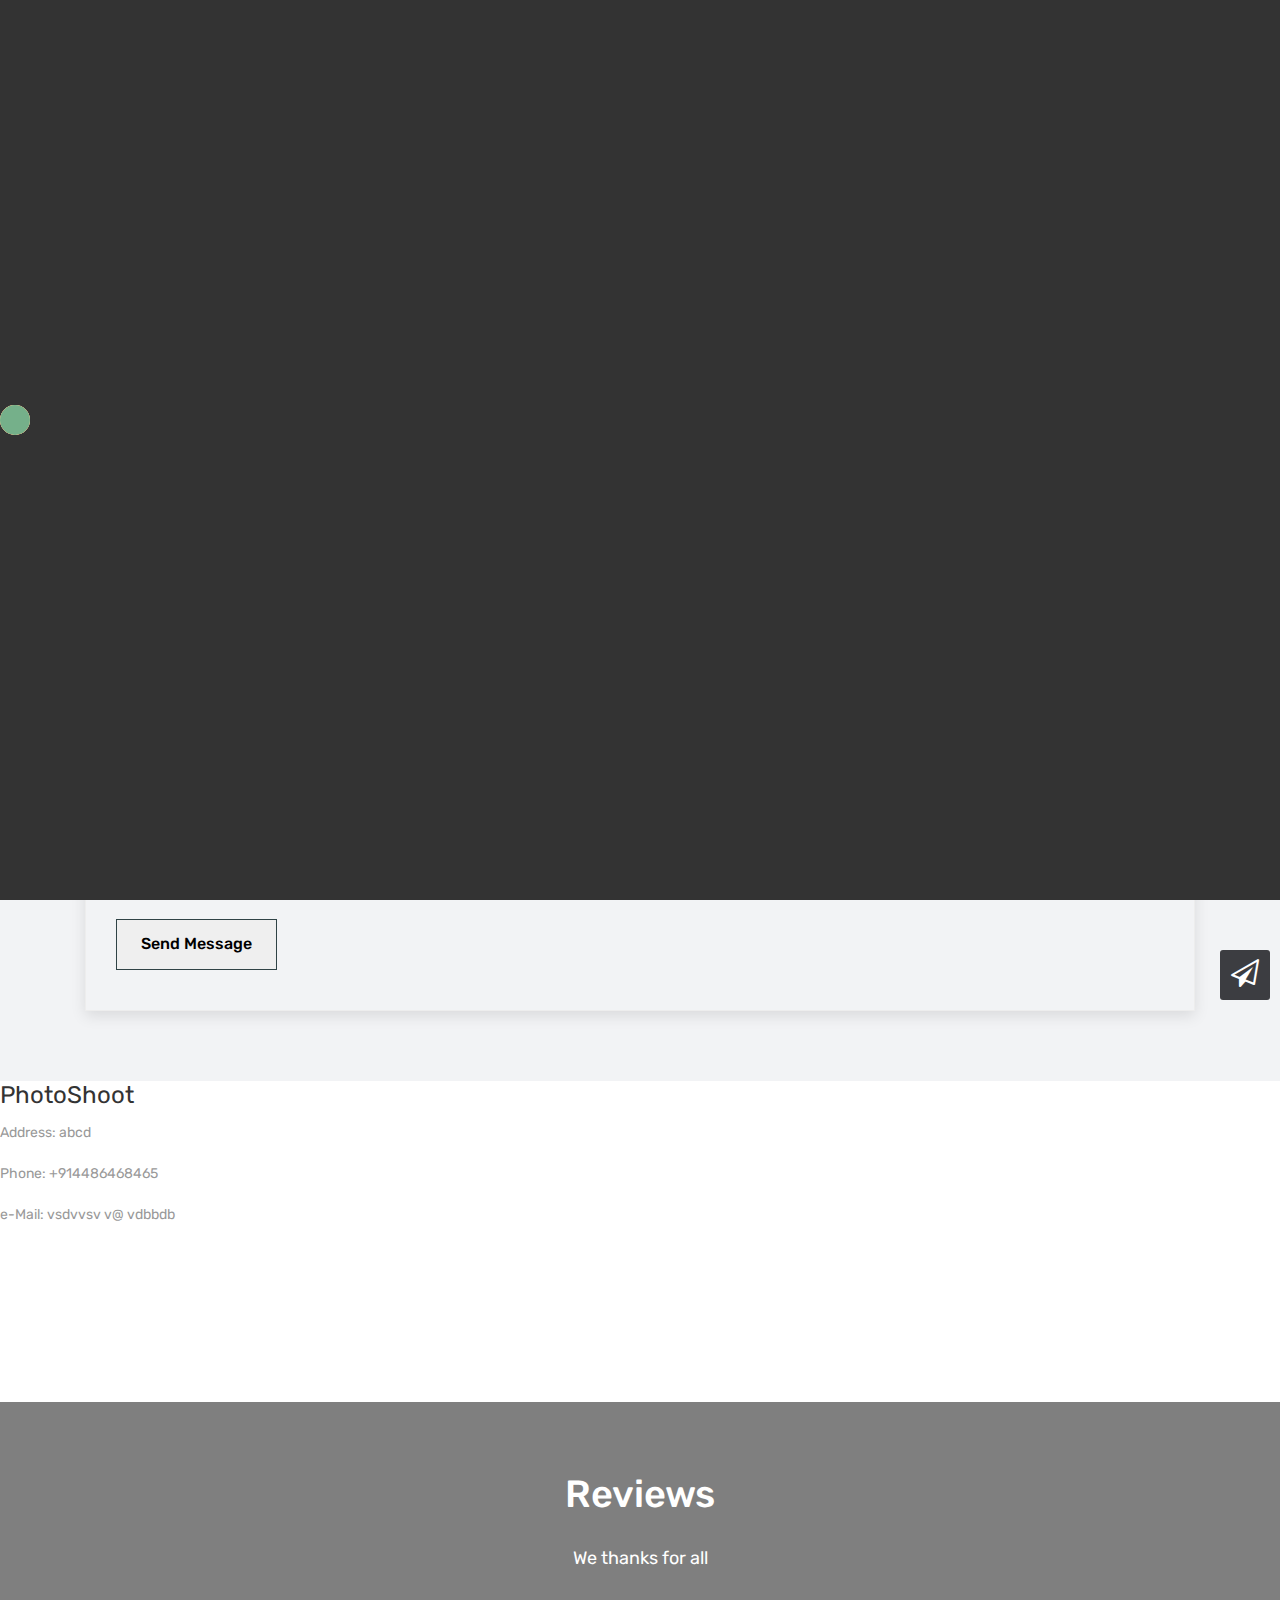
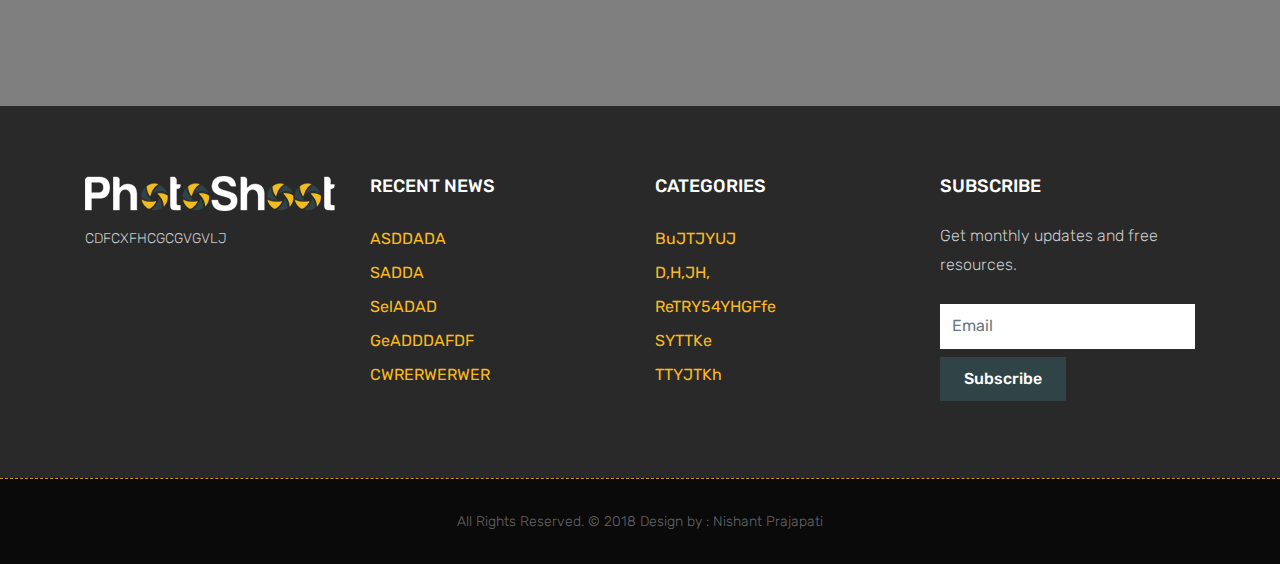
==== contact-us.html @ 114d71ad "Add files via upload" ====
<!DOCTYPE html>
<html lang="en">

    <!-- Basic -->
    <meta charset="utf-8">
    <meta http-equiv="X-UA-Compatible" content="IE=edge">   
   
    <!-- Mobile Metas -->
    <meta name="viewport" content="width=device-width, minimum-scale=1.0, maximum-scale=1.0, user-scalable=no">
 
     <!-- Site Metas -->
    <title>PhotoShoot - Photography &amp; Portfolio Template</title>  
    <meta name="keywords" content="">
    <meta name="description" content="">
    <meta name="author" content="">

    <!-- Site Icons -->
    <link rel="shortcut icon" href="images/favicon.ico" type="image/x-icon" />
    <link rel="apple-touch-icon" href="images/apple-touch-icon.png">

    <!-- Bootstrap CSS -->
    <link rel="stylesheet" href="css/bootstrap.min.css">
    <!-- Site CSS -->
    <link rel="stylesheet" href="style.css">
    <!-- Responsive CSS -->
    <link rel="stylesheet" href="css/responsive.css">
    <!-- Custom CSS -->
    <link rel="stylesheet" href="css/custom.css">
	<script src="js/modernizr.js"></script> <!-- Modernizr -->

    <!--[if lt IE 9]>
      <script src="https://oss.maxcdn.com/libs/html5shiv/3.7.0/html5shiv.js"></script>
      <script src="https://oss.maxcdn.com/libs/respond.js/1.4.2/respond.min.js"></script>
    <![endif]-->

</head>
<body id="page-top" class="politics_version">

    <!-- LOADER -->
    <div id="preloader">
		<div class="loader-rd"></div>
		<div class="loader-rd"></div>
		<div class="loader-rd"></div>
		<div class="loader-rd"></div>
    </div><!-- end loader -->
    <!-- END LOADER -->
	
<header class="header">
	<div class="burger">
		<div class="burger__patty"></div>
		<div class="burger__patty"></div>
		<div class="burger__patty"></div>
	</div>

	<nav class="menu">
		<div class="menu__brand">
			<a href="index.html"><div class="logo"><img class="img-fluid" src="images/logo.png" alt="" /></div></a>
		</div>
		<ul class="menu__list">
			<!--[if lt IE 9]>	<li class="menu__item"><a href="index.html" class="menu__link">Home</a></li>![endif]-->
			<li class="menu__item"><a href="./index.html" class="menu__link">About Us</a></li>
			<li class="menu__item"><a href="./services.html" class="menu__link">Services</a></li>
			<li class="menu__item"><a href="./portfolio.html" class="menu__link">Portfolio</a></li>
			<li class="menu__item"><a href="./pricing.html" class="menu__link">Pricing</a></li>
			<li class="menu__item"><a href="./contact-us.html" class="menu__link">Contact Us</a></li>
		</ul>
	</nav>
</header>
	
    <!-- Navigation -->
    <nav class="navbar navbar-expand-lg navbar-dark fixed-top" id="mainNav">
      <div class="container-fluid">
        <a class="navbar-brand js-scroll-trigger" href="index.html">
			<img class="img-fluid" src="images/logo.png" alt="" />
		</a>
      </div>
    </nav>
	
	<div class="banner-area banner-bg-1">
		<div class="container">
			<div class="row">
				<div class="col-md-12">
					<div class="banner">
						<h2>Contact Us</h2>
						<ul class="page-title-link">
							<li><a href="#">Home</a></li>
							<li><a href="#">Contact Us</a></li>
						</ul>
					</div>
				</div>
			</div>
		</div>
	</div>
	
    <div id="contact" class="section lb">
        <div class="container">
            <div class="section-title text-center">
                <h3>Contact Us</h3>
                <p>area properly under construction</p>
            </div><!-- end title -->

            <div class="row">
                <div class="col-md-12">
                    <div class="contact_form">
                        <div id="message"></div>
                        <form id="contactForm" name="sentMessage" novalidate>
							<div class="row">
								<div class="col-md-6">
									<div class="form-group">
										<input class="form-control" id="name" type="text" placeholder="Your Name" required="required" data-validation-required-message="Please enter your name.">
										<p class="help-block text-danger"></p>
									</div>
									<div class="form-group">
										<input class="form-control" id="email" type="email" placeholder="Your Email" required="required" data-validation-required-message="Please enter your email address.">
										<p class="help-block text-danger"></p>
									</div>
									<div class="form-group">
										<input class="form-control" id="phone" type="tel" placeholder="Your Phone" required="required" data-validation-required-message="Please enter your phone number.">
										<p class="help-block text-danger"></p>
									</div>
								</div>
								<div class="col-md-6">
									<div class="form-group">
										<textarea class="form-control" id="message" placeholder="Your Message" required data-validation-required-message="Please enter a message."></textarea>
										<p class="help-block text-danger"></p>
									</div>
								</div>
								<div class="clearfix"></div>
								<div class="col-lg-12 text-left">
									<div id="success"></div>
									<button id="sendMessageButton" class="hover-effect-new" data-text="Send Message" type="submit"><span>Send Message</span></button>
								</div>
							</div>
						</form>
                    </div>
                </div><!-- end col -->
            </div><!-- end row -->
        </div><!-- end container -->
    </div><!-- end section -->
	

        <div data-id="1" data-lat="-33.4727092" data-lng="-70.7699143" class="marker">
          <div class="map-card">
            <h1>PhotoShoot</h1>
            <p>Address: abcd</p>
            <p>Phone: +914486468465</p>
            <p>e-Mail: vsdvvsv v@ vdbbdb</p>
          </div>
        </div>

    </div>
	<div class="map">
		<iframe src="https://www.google.com/maps/embed?pb=!1m14!1m8!1m3!1d1788.949641325541!2d73.01489252551336!3d26.26493202147315!3m2!1i1024!2i768!4f13.1!3m3!1m2!1s0x39418c3fecaf30cd%3A0x6eace3a103497703!2zMjbCsDE1JzUzLjkiTiA3M8KwMDAnNTcuMCJF!5e0!3m2!1sen!2sin!4v1573972218378!5m2!1sen!2sin" style="border:0" allowfullscreen></iframe>
	</div>
	<div id="reviews" class="section wb parallaxie" style="background: url('uploads/reviews-bg.jpg')">
        <div class="container">
            <div class="section-title text-center">
                <h3>Reviews</h3>
                <p>We thanks for all  </p>
            </div><!-- end title -->

            <div class="row">
                <div class="col-md-12 col-sm-12">
                    <div class="testi-carousel owl-carousel owl-theme">
                        <div class="testimonial clearfix">
							<figure class="testimonial_img">
								<img src="uploads/testi_01.jpg" alt="" class="img-fluid">
							</figure>
                            <div class="desc">
                                <h3><i class="fa fa-quote-left"></i> Wonderful Support!</h3>
                                <p>TU HE BTA DAE KYA HOGA </p>
                            </div>
                            <div class="testi-meta">
                                <h4>TOKYO </h4>
                            </div>
                            <!-- end testi-meta -->
                        </div>
                        <!-- end testimonial -->

                        <div class="testimonial clearfix">
							<figure class="testimonial_img">
								<img src="uploads/testi_02.jpg" alt="" class="img-fluid">
							</figure>
                            <div class="desc">
                                <h3><i class="fa fa-quote-left"></i> Awesome Services!</h3>
                                <p>BOL NA </p>
                            </div>
                            <div class="testi-meta">
                                <h4>PROFESSOR </h4>
                            </div>
                            <!-- end testi-meta -->
                        </div>
                        <!-- end testimonial -->

                        <div class="testimonial clearfix">
							<figure class="testimonial_img">
								<img src="uploads/testi_03.jpg" alt="" class="img-fluid">
							</figure>
                            <div class="desc">
                                <h3><i class="fa fa-quote-left"></i> Great & Talented Team!</h3>
                                <p>The master-builder of human happines no one rejects, dislikes avoids pleasure itself, because it is very pursue pleasure. </p>
                            </div>
                            <div class="testi-meta">
                                <h4>ANDY </h4>
                            </div>
                            <!-- end testi-meta -->
                        </div>
                        <!-- end testimonial -->
                        <div class="testimonial clearfix">
							<figure class="testimonial_img">
								<img src="uploads/testi_01.jpg" alt="" class="img-fluid">
							</figure>
                            <div class="desc">
                                <h3><i class="fa fa-quote-left"></i> Wonderful Support!</h3>
                                <p>They have got my project on time with the competition with a sed highly skilled, and experienced & professional team.</p>
                            </div>
                            <div class="testi-meta">
                                <h4>WOODY </h4>
                            </div>
                            <!-- end testi-meta -->
                        </div>
                        <!-- end testimonial -->

                        <div class="testimonial clearfix">
							<figure class="testimonial_img">
								<img src="uploads/testi_02.jpg" alt="" class="img-fluid">
							</figure>
                            <div class="desc">
                                <h3><i class="fa fa-quote-left"></i> Awesome Services!</h3>
                                <p>Explain to you how all this mistaken idea of denouncing pleasure and praising pain was born and I will give you completed.</p>
                            </div>
                            <div class="testi-meta">
                                <h4> Philips </h4>
                            </div>
                            <!-- end testi-meta -->
                        </div>
                        <!-- end testimonial -->

                        <div class="testimonial clearfix">
							<figure class="testimonial_img">
								<img src="uploads/testi_03.jpg" alt="" class="img-fluid">
							</figure>
                            <div class="desc">
                                <h3><i class="fa fa-quote-left"></i> Great & Talented Team!</h3>
                                <p>AHDUAFIUAFHAUIF  </p>
                            </div>
                            <div class="testi-meta">
                                <h4>NANCY</h4>
                            </div>
                            <!-- end testi-meta -->
                        </div><!-- end testimonial -->
                    </div><!-- end carousel -->
                </div><!-- end col -->
            </div><!-- end row -->
        </div><!-- end container -->
    </div><!-- end section -->
	
	<footer class="main-footer">
		<div class="container">
			<div class="row">
				<div class="col-lg-3 col-md-6 col-sm-12">
					<div class="mb-3 img-logo">
						<a href="#">
							 <img src="images/logo2.png" alt="">
						</a>
						<p>CDFCXFHCGCGVGVLJ</p>
					</div>
				</div>
				<div class="col-lg-3 col-md-6 col-sm-12">
					<h4 class="mb-4 ph-fonts-style foot-title">
						RECENT NEWS
					</h4>
					<p class="ph-links-column">
						<a href="#" class="text-black">ASDDADA</a>
						<a href="#" class="text-black">SADDA</a>
						<a href="#" class="text-black">SelADAD</a>
						<a href="#" class="text-black">GeADDDAFDF</a>
						<a href="#" class="text-black">CWRERWERWER</a>
					</p>
				</div>
				<div class="col-lg-3 col-md-6 col-sm-12">
					<h4 class="mb-4 ph-fonts-style foot-title">
						CATEGORIES
					</h4>
					<p class="ph-links-column">
						<a href="#" class="text-black">BuJTJYUJ</a>
						<a href="#" class="text-black">D,H,JH,</a>
						<a href="#" class="text-black">ReTRY54YHGFfe</a>
						<a href="#" class="text-black">SYTTKe</a>
						<a href="#" class="text-black">TTYJTKh</a>
					</p>
				</div>
				<div class="col-lg-3 col-md-6 col-sm-12">
					<h4 class="mb-4 ph-fonts-style foot-title">
						SUBSCRIBE
					</h4>
					<p class="ph-fonts-style_p">
						Get monthly updates and free resources.
					</p>
					<div class="media-container-column" data-form-type="formoid">
						<div data-form-alert="" class="align-center" hidden="">
							Thanks for filling out the form!
						</div>

						<form class="form-inline" action="#" method="post">
							<input value="" data-form-email="true" type="hidden">
							<div class="form-group">
								<input class="form-control input-sm input-inverse my-2" name="email" required="" data-form-field="Email" placeholder="Email" id="email" type="email">
							</div>
							<div class="input-group-btn">
								<button href="" class="btn hover-effect-new btn-primary" type="submit" role="button"><span> Subscribe </span></button>
							</div>
						</form>
					</div>

				</div>
			</div>
		</div>
	</footer>

    <div class="copyrights">
        <div class="container">
            <div class="footer-distributed">
                <div class="footer-left">                    
             <p class="footer-company-name">All Rights Reserved. &copy; 2018 Design by : Nishant Prajapati
                    </p>
                </div>
            </div>
        </div><!-- end container -->
    </div><!-- end copyrights -->

    <a href="#" id="scroll-to-top" class="dmtop global-radius"><i class="fa fa-paper-plane-o" aria-hidden="true"></i></a>

    <!-- ALL JS FILES -->
    <script src="js/all.js"></script>
	<!-- Camera Slider -->
	<script src="js/jquery.gmaps.js"></script>	
	<script src="js/jquery.mobile.customized.min.js"></script>
	<script src="js/jquery.easing.1.3.js"></script> 
	<script src="js/parallaxie.js"></script>
	<script src="js/jquery.appear.min.js"></script>
	<script src="js/skill.bars.jquery.js"></script>
	<script src="js/responsiveslides.min.js"></script>
	<!-- Contact form JavaScript -->
    <script src="js/jqBootstrapValidation.js"></script>
    <script src="js/contact_me.js"></script>
    <!-- ALL PLUGINS -->
	<script src="js/jquery.fatNav.min.js"></script>
	<script src="js/menu-overlay.js"></script>
    <script src="js/custom.js"></script>
	<script src="js/zepto.min.js"></script>
	<script src="js/imagesloaded.pkgd.min.js"></script>
	<script src="js/slider.js"></script>
</body>
</html>
---- style.css ----
/*------------------------------------------------------------------
    Version: 1.0
-------------------------------------------------------------------*/

/*------------------------------------------------------------------
    IMPORT FONTS
-------------------------------------------------------------------*/

@import url('https://fonts.googleapis.com/css?family=Rubik:300,300i,400,400i,500,500i,700,700i,900,900i');

/*------------------------------------------------------------------
    IMPORT FILES
-------------------------------------------------------------------*/

@import url(css/animate.css);
@import url(css/jquery.fatNav.min.css);
@import url(css/flaticon.css);
@import url(css/prettyPhoto.css);
@import url(css/owl.carousel.css);
@import url(css/font-awesome.min.css);
@import url(css/jquery.gmaps.css);

/*------------------------------------------------------------------
    SKELETON
-------------------------------------------------------------------*/

body {
    color: #999999;
    font-size: 14px;
    font-family: 'Rubik', sans-serif;
    line-height: 1.80857;
}

html, body{
	height: 100%;
}

body.demos .section {
    background: url(images/bg.png) repeat top center #f2f3f5;
}

body.demos .section-title img {
    max-width: 280px;
    display: block;
    margin: 10px auto;
}

body.demos .service-widget h3 {
    border-bottom: 1px solid #ededed;
    font-size: 18px;
    padding: 20px 0;
    background-color: #ffffff;
}

body.demos .service-widget {
    margin: 0 0 30px;
    padding: 30px;
    background-color: #fff
}

body.demos .container-fluid {
    max-width: 1080px
}

a {
    color: #1f1f1f;
    text-decoration: none !important;
    outline: none !important;
    -webkit-transition: all .3s ease-in-out;
    -moz-transition: all .3s ease-in-out;
    -ms-transition: all .3s ease-in-out;
    -o-transition: all .3s ease-in-out;
    transition: all .3s ease-in-out;
}

h1,
h2,
h3,
h4,
h5,
h6 {
    letter-spacing: 0;
    font-weight: normal;
    position: relative;
    padding: 0 0 10px 0;
    font-weight: normal;
    line-height: 120% !important;
    color: #333333;
    margin: 0
}

h1 {
    font-size: 24px
}

h2 {
    font-size: 22px
}

h3 {
    font-size: 18px
}

h4 {
    font-size: 16px
}

h5 {
    font-size: 14px
}

h6 {
    font-size: 13px
}

h1 a,
h2 a,
h3 a,
h4 a,
h5 a,
h6 a {
    color: #212121;
    text-decoration: none!important;
    opacity: 1
}

h1 a:hover,
h2 a:hover,
h3 a:hover,
h4 a:hover,
h5 a:hover,
h6 a:hover {
    opacity: .8
}

a {
    color: #222222;
    text-decoration: none;
    outline: none;
}

a,
.btn {
    text-decoration: none !important;
    outline: none !important;
    -webkit-transition: all .3s ease-in-out;
    -moz-transition: all .3s ease-in-out;
    -ms-transition: all .3s ease-in-out;
    -o-transition: all .3s ease-in-out;
    transition: all .3s ease-in-out;
}

.btn-custom {
    margin-top: 20px;
    background-color: transparent !important;
    border: 2px solid #ddd;
    padding: 12px 40px;
    font-size: 16px;
}

.lead {
    font-size: 18px;
    line-height: 30px;
    color: #767676;
    margin: 0;
    padding: 0;
}

blockquote {
    margin: 20px 0 20px;
    padding: 30px;
}

ul, li, ol{
	margin: 0px;
	list-style: none;
	padding: 0px;
}

img{
	max-width: 100%;
}

/*------------------------------------------------------------------
    WP CORE
-------------------------------------------------------------------*/

.first {
    clear: both
}

.last {
    margin-right: 0
}

.alignnone {
    margin: 5px 20px 20px 0;
}

.aligncenter,
div.aligncenter {
    display: block;
    margin: 5px auto 5px auto;
}

.alignright {
    float: right;
    margin: 10px 0 20px 20px;
}

.alignleft {
    float: left;
    margin: 10px 20px 20px 0;
}

a img.alignright {
    float: right;
    margin: 10px 0 20px 20px;
}

a img.alignnone {
    margin: 10px 20px 20px 0;
}

a img.alignleft {
    float: left;
    margin: 10px 20px 20px 0;
}

a img.aligncenter {
    display: block;
    margin-left: auto;
    margin-right: auto
}

.wp-caption {
    background: #fff;
    border: 1px solid #f0f0f0;
    max-width: 96%;
    /* Image does not overflow the content area */
    padding: 5px 3px 10px;
    text-align: center;
}

.wp-caption.alignnone {
    margin: 5px 20px 20px 0;
}

.wp-caption.alignleft {
    margin: 5px 20px 20px 0;
}

.wp-caption.alignright {
    margin: 5px 0 20px 20px;
}

.wp-caption img {
    border: 0 none;
    height: auto;
    margin: 0;
    max-width: 98.5%;
    padding: 0;
    width: auto;
}

.wp-caption p.wp-caption-text {
    font-size: 11px;
    line-height: 17px;
    margin: 0;
    padding: 0 4px 5px;
}


/* Text meant only for screen readers. */

.screen-reader-text {
    clip: rect(1px, 1px, 1px, 1px);
    position: absolute !important;
    height: 1px;
    width: 1px;
    overflow: hidden;
}

.screen-reader-text:focus {
    background-color: #f1f1f1;
    border-radius: 3px;
    box-shadow: 0 0 2px 2px rgba(0, 0, 0, 0.6);
    clip: auto !important;
    color: #21759b;
    display: block;
    font-size: 14px;
    font-size: 0.875rem;
    font-weight: bold;
    height: auto;
    left: 5px;
    line-height: normal;
    padding: 15px 23px 14px;
    text-decoration: none;
    top: 5px;
    width: auto;
    z-index: 100000;
    /* Above WP toolbar. */
}


/*------------------------------------------------------------------
    HEADER
-------------------------------------------------------------------*/


.header {
  position: fixed;
  z-index: 100;
  width: 100%;
}

.burger {
  position: absolute;
  z-index: 10;
  right: 15px;
  top: 20px;
  cursor: pointer;
  background: #1AACE0


;
  padding: 10px;
  -webkit-transform: rotateY(0);
          transform: rotateY(0);
  transition: all 0.4s cubic-bezier(0.23, 1, 0.32, 1);
}
.burger__patty {
  width: 28px;
  height: 2px;
  margin: 0 0 4px 0;
  background: white;
  transition: all 0.4s cubic-bezier(0.23, 1, 0.32, 1);
}
.burger__patty:last-child {
  margin-bottom: 0;
}
.burger--close {
  -webkit-transform: rotate(180deg);
          transform: rotate(180deg);
}
.burger--close .burger__patty:nth-child(1) {
  -webkit-transform: rotate(45deg) translate(4px, 4px);
          transform: rotate(45deg) translate(4px, 4px);
}
.burger--close .burger__patty:nth-child(2) {
  opacity: 0;
}
.burger--close .burger__patty:nth-child(3) {
  -webkit-transform: rotate(-45deg) translate(5px, -4px);
          transform: rotate(-45deg) translate(5px, -4px);
}

.menu {
  position: fixed;
  top: 0;
  width: 100%;
  visibility: hidden;
}
.menu--active {
  visibility: visible;
}
.menu__brand, .menu__list {
  display: flex;
  flex-flow: column wrap;
  align-items: center;
  justify-content: center;
  float: left;
  width: 50%;
  height: 100vh;
  overflow: hidden;
}
.menu__list {
  margin: 0;
  padding: 0;
  background: #e3bb29;
  list-style-type: none;
  -webkit-transform: translate3d(0, -100%, 0);
          transform: translate3d(0, -100%, 0);
  transition: all 0.4s cubic-bezier(0.23, 1, 0.32, 1);
}
.menu__list--active {
  -webkit-transform: translate3d(0, 0, 0);
          transform: translate3d(0, 0, 0);
}
.menu__brand {
  background: #00e7bb;
  transition: all 0.4s cubic-bezier(0.23, 1, 0.32, 1);
  -webkit-transform: translate3d(0, 100%, 0);
          transform: translate3d(0, 100%, 0);
}
.menu__brand--active {
  -webkit-transform: translate3d(0, 0, 0);
          transform: translate3d(0, 0, 0);
}
.menu__item {
  -webkit-transform: translate3d(500px, 0, 0);
          transform: translate3d(500px, 0, 0);
  transition: all 0.4s cubic-bezier(0.23, 1, 0.32, 1);
}
.menu__item--active {
  -webkit-transform: translate3d(0, 0, 0);
          transform: translate3d(0, 0, 0);
}
.menu__link {
  display: inline-block;
  position: relative;
  font-size: 30px;
  padding: 15px 0;
  font-weight: 300;
  color: white;
  text-decoration: none;
  color: white;
  transition: all 0.4s cubic-bezier(0.23, 1, 0.32, 1);
}
.menu__link:hover {
	color: #292929;
}
.menu__link:before {
  content: "";
  position: absolute;
  bottom: 0;
  left: 50%;
  width: 10px;
  height: 2px;
  background: white;
  -webkit-transform: translateX(-50%);
          transform: translateX(-50%);
  transition: all 0.4s cubic-bezier(0.23, 1, 0.32, 1);
}
.menu__link:hover:before {
  width: 100%;
}
.menu .menu__item:nth-child(1) {
  transition-delay: 0.1s;
}
.menu .menu__item:nth-child(2) {
  transition-delay: 0.2s;
}
.menu .menu__item:nth-child(3) {
  transition-delay: 0.3s;
}
.menu .menu__item:nth-child(4) {
  transition-delay: 0.4s;
}
.menu .menu__item:nth-child(5) {
  transition-delay: 0.5s;
}
.menu .menu__item:nth-child(6) {
  transition-delay: 0.6s;
}

@media screen and (max-width: 768px) {
  ul.menu__list,
  div.menu__brand {
    float: none;
    width: 100%;
    min-height: 0;
  }
  ul.menu__list--active,
  div.menu__brand--active {
    -webkit-transform: translate3d(0, 0, 0);
            transform: translate3d(0, 0, 0);
  }

  .menu__list {
    height: 75vh;
    -webkit-transform: translate3d(-100%, 0, 0);
            transform: translate3d(-100%, 0, 0);
  }

  .menu__link {
    font-size: 16px;
  }

  .menu__brand {
    height: 25vh;
    -webkit-transform: translate3d(100%, 0, 0);
            transform: translate3d(100%, 0, 0);
  }
  .menu__brand .logo {
    width: 180px;
	height: 35px;
  }
}

.fixed-top{
	z-index: 10;
}

.navbar-dark{
	background: #ffffff;
	padding: 15px 0px;
}



/*------------------------------------------------------------------
    SECTIONS
-------------------------------------------------------------------*/


.page-view {
  height: 100vh;
  width: 100%;
  position: relative;
  top: 0;
  left: 0;
  z-index:0;
}

.page-view .project {
  position: absolute;
  width: 100%;
  height: 100%;
  background-position: center;
  background-repeat: no-repeat;
  background-size: cover;
}

.page-view .project .text h1 {
  font-size: 100px;
  position: absolute;
  top: 50%;
  left: 50%;
  -webkit-transform: translate(-50%, -50%);
  transform: translate(-50%, -50%);
  margin: 0;
  display: table;
  text-align: center;
}

.page-view .project .text p {
  font-size: 16px;
  position: absolute;
  bottom: 40px;
  right: 60px;
  margin: 0;
  color: #f9ba1f;
}

.page-view .project:nth-child(1) {
  z-index: 30;
}

@media screen and (max-width: 640px) {
  .page-view .project .text h1 {
    font-size: 28px;
  }
  .page-view .project .text p {
    bottom: 20px;
    margin: 0;
    text-align: center;
    width: 100%;
    right: auto;
    font-size: 14px;
  }
}

.page-view .arrows {
  position: absolute;
  bottom: 50px;
  left: 100px;
  z-index: 100;
}

.page-view .arrows .arrow {
  float: left;
  cursor: pointer;
}

.page-view .arrows .arrow.next {
  -webkit-transform: rotate(180deg);
  transform: rotate(180deg);
  margin-top: -15px;
}

.page-view .arrows .arrow:hover.previous {
  -webkit-transition: -webkit-transform 0.4s cubic-bezier(0.25, 0.46, 0.45, 0.94);
          transition: transform 0.4s cubic-bezier(0.25, 0.46, 0.45, 0.94);
  -webkit-transform: translate3d(-5px, 0, 0);
          transform: translate3d(-5px, 0, 0);
}

.page-view .arrows .arrow:hover.next {
  -webkit-transition: -webkit-transform 0.4s cubic-bezier(0.25, 0.46, 0.45, 0.94);
          transition: transform 0.4s cubic-bezier(0.25, 0.46, 0.45, 0.94);
  -webkit-transform: translate3d(5px, 0, 0) rotate(180deg);
          transform: translate3d(5px, 0, 0) rotate(180deg);
}

.page-view .arrows .arrow svg {
  height: 40px;
  width: 25px;
  padding: 2px;
}

.page-view .arrows .arrow svg polygon {
  fill: #fff;
}

.page-view .arrows .arrow {
  -webkit-transition: -webkit-transform 0.3s cubic-bezier(0.55, 0.085, 0.68, 0.53);
          transition: transform 0.3s cubic-bezier(0.55, 0.085, 0.68, 0.53);
  margin-right: 10px;
  margin-top: -7px;
}

@media screen and (max-width: 640px) {
  .page-view .arrows {
    bottom: 60px;
    left: 50%;
    z-index: 120;
    -webkit-transform: translateX(-50%);
    transform: translateX(-50%);
  }
  .page-view .arrows .arrow.previous:hover {
    -webkit-transform: none;
            transform: none;
  }
  .page-view .arrows .arrow.next:hover {
    -webkit-transform: translate3d(0, 0, 0) rotate(180deg);
            transform: translate3d(0, 0, 0) rotate(180deg);
  }
}

@-webkit-keyframes mask-play {
  from {
    -webkit-mask-position: 0% 0;
            mask-position: 0% 0;
  }
  to {
    -webkit-mask-position: 100% 0;
            mask-position: 100% 0;
  }
}

@keyframes mask-play {
  from {
    -webkit-mask-position: 0% 0;
            mask-position: 0% 0;
  }
  to {
    -webkit-mask-position: 100% 0;
            mask-position: 100% 0;
  }
}

/* DEMO 2 */

.demo-2 {
  background: url(uploads/building-sprite.png) no-repeat -9999px -9999px;
}

.demo-2 .page-view {
  background: url(uploads/building-sprite-2.png) no-repeat -9999px -9999px;
}

.demo-2 .page-view h1 {
  text-transform: uppercase;
  letter-spacing: 16px;
  font-family: 'Rubik', sans-serif;
  font-weight: 500;
  color: #ffffff;
}

@media screen and (max-width: 640px) {
  .demo-2 .page-view h1 {
    letter-spacing: 4px;
  }
}

.demo-2 .page-view .project:nth-child(1) {
  background-image: url(uploads/banner-01.jpg);
}

.demo-2 .page-view .project:nth-child(2) {
  background-image: url(uploads/banner-02.jpg);
}

.demo-2 .page-view .project:nth-child(3) {
  background-image: url(uploads/banner-03.jpg);
}

.demo-2 .page-view .project:nth-child(4) {
  background-image: url(uploads/banner-04.jpg);
}

.demo-2 .page-view .project:nth-child(odd).hide {
  -webkit-mask: url(uploads/building-sprite.png);
          mask: url(uploads/building-sprite.png);
  -webkit-mask-size: 7500% 100%;
          mask-size: 7500% 100%;
  -webkit-animation: mask-play 1.4s steps(74) forwards;
          animation: mask-play 1.4s steps(74) forwards;
}

.demo-2 .page-view .project:nth-child(even).hide {
  -webkit-mask: url(uploads/building-sprite-2.png);
          mask: url(uploads/building-sprite-2.png);
  -webkit-mask-size: 8400% 100%;
          mask-size: 8400% 100%;
  -webkit-animation: mask-play 1.4s steps(83) forwards;
          animation: mask-play 1.4s steps(83) forwards;
}




.main-banner{
	height: 100%;
	position: relative;
}

.main-banner{
	display: table;
    width: 100%;
	text-align: center;
}
.main-banner::after {
    content: " ";
    position: absolute;
    top: 0;
    bottom: 0;
    left: 0;
    right: 0;
    background-color: #000;
    z-index: 0;
    opacity: .6;
}
.heading{
	color: #fff;
	display: table-cell;
	vertical-align: middle;
	position: relative;
	z-index: 1;
}
.heading h1{
	color: #ffffff;
	font-weight: 700;
	font-size: 62px;
	text-transform: uppercase;
}
.heading p{
	font-size: 18px;
	padding: 20px 0px;
}

.heading h3{
	color: ffffff;
}

.cd-words-wrapper {
  display: inline-block;
  position: relative;
  text-align: left;
}
.cd-words-wrapper b {
  display: inline-block;
  position: absolute;
  white-space: nowrap;
  left: 0;
  top: 0;
}
.cd-words-wrapper b.is-visible {
  position: relative;
}
.no-js .cd-words-wrapper b {
  opacity: 0;
}
.no-js .cd-words-wrapper b.is-visible {
  opacity: 1;
}

/* -------------------------------- 

xclip 

-------------------------------- */
.cd-headline.clip span {
  display: inline-block;
  padding: .2em 0;
  color: #ffffff;
  font-size: 30px;
}
.cd-headline.clip span b{
	text-transform: uppercase;
}
.cd-headline.clip .cd-words-wrapper {
  overflow: hidden;
  vertical-align: top;
}
.cd-headline.clip .cd-words-wrapper::after {
  /* line */
  content: '';
  position: absolute;
  top: 0;
  right: 0;
  width: 2px;
  height: 100%;
  background-color: #aebcb9;
}
.cd-headline.clip b {
  opacity: 0;
}
.cd-headline.clip b.is-visible {
  opacity: 1;
}


#mainNav.navbar-shrink {
    padding-top: 10px;
    padding-bottom: 10px;
    background-color: #ffffff;
}

#clouds{
	margin-top: -5%;
	position: relative;
	z-index: 1;
}
#clouds path {
    fill: #ffffff;
    bottom: -10px;
    overflow: hidden;
    stroke: #ffffff;
}

.section {
    display: block;
    position: relative;
    overflow: hidden;
    padding: 70px 0;
}

.noover {
    overflow: visible;
}

.noover .btn-dark {
    border: 0 !important;
}

.nopad {
    padding: 0;
}

.nopadtop {
    padding-top: 0;
}

.section.wb {
    background-color: #ffffff;
}

.section.lb {
    background-color: #f2f3f5;
}

.section.db {
    background-color: #111111;
}

.section.color1 {
    background-color: #448AFF;
}

.first-section {
    display: block;
    position: relative;
    overflow: hidden;
    padding: 16em 0 13em;
}

.first-section h2 {
    color: #ffffff;
    font-size: 68px;
    font-weight: 300;
    text-transform: capitalize;
    display: block;
    margin: 0;
    padding: 0 0 30px;
    position: relative;
}

.first-section .lead {
    font-size: 21px;
    font-weight: 300;
    padding: 0 0 40px;
    margin: 0;
    line-height: inherit;
    color: #ffffff;
}

.macbookright {
    width: 980px;
    position: absolute;
    right: -15%;
    bottom: -6%;
}

.section-title {
    display: block;
    position: relative;
    margin-bottom: 60px;
}

.section-title p {
    color: #999;
    font-weight: 400;
    font-size: 18px;
    line-height: 33px;
    margin: 0;
}

.section-title h3 {
    font-size: 38px;
    font-weight: 500;
    line-height: 62px;
    margin: 0 0 25px;
    padding: 0;
    text-transform: none;
}

.section.colorsection p,
.section.colorsection h3,
.section.db h3 {
    color: #ffffff;
}


.hover-effect-new{
	display: inline-block;
	padding: 10px 24px;
	font-size: 16px;
	font-weight: 500;
	border: 1px solid #304346;
	border-radius: 0px;
	transition: all 0.2s ease-in;
	position: relative;
	overflow: hidden;
}
.hover-effect-new::before {
   content: "";
	position: absolute;
	left: 50%;
	transform: translateX(-50%) scaleY(1) scaleX(1.25);
	top: 100%;
	width: 140%;
	height: 180%;
	background-color: rgba(0, 0, 0, 0.05);
	border-radius: 50%;
	display: block;
	transition: all 0.5s 0.1s cubic-bezier(0.55, 0, 0.1, 1);
	z-index: -1;
}
.hover-effect-new::after {
	content: "";
	position: absolute;
	left: 55%;
	transform: translateX(-50%) scaleY(1) scaleX(1.45);
	top: 180%;
	width: 160%;
	height: 190%;
	background-color: #1AACE0;
	border-radius: 50%;
	display: block;
	transition: all 0.5s 0.1s cubic-bezier(0.55, 0, 0.1, 1);
	z-index: 1;
}

.hover-effect-new:hover {
	color: #ffffff;
	border: 1px solid #1AACE0;
}
.hover-effect-new:hover::before {
	top: -35%;
	background-color: #1AACE0;
	transform: translateX(-50%) scaleY(1.3) scaleX(0.8);
}
.hover-effect-new:hover::after {
	top: -45%;
	background-color: #f9ba1f;
	transform: translateX(-50%) scaleY(1.3) scaleX(0.8);
}


.hover-effect-new span{
	position: relative;
	z-index: 2;
}


.right-box-pro{
	position: relative;
	-webkit-box-shadow: 0px 0px 30px -4px rgba(0, 0, 0, 0.3);
	box-shadow: 0px 0px 30px -4px rgba(0, 0, 0, 0.3);
}
.right-box-pro img{
	position: relative;
	z-index: 2;
}


.services-inner-box{
	padding: 15px;
	background: #ffffff;
	margin-bottom: 30px;
	text-align: center;
	position: relative;
	z-index: 1;
}
.ser-icon{
	width: 90px;
	height: 90px;
	text-align: center;
	line-height: 90px;
	margin: 0 auto;
	background: #e3e415;
	border-radius: 20px;
}
.ser-icon i{
	font-size: 50px;
	color: #ffffff;
}
.services-inner-box h2{
	font-size: 22px;
	font-weight: 600;
	margin-top: 20px;
}

.effect-new{
	position: relative;
}
.effect-new::before, .effect-new::after {
    z-index: 0;
    position: absolute;
    content: "";
    bottom: 15px;
    left: 10px;
    width: 50%;
    top: 80%;
    max-width: 300px;
    background: #777;
    -webkit-box-shadow: 0 15px 10px #777;
    -moz-box-shadow: 0 15px 10px #777;
    box-shadow: 0 15px 10px #777;
    -webkit-transform: rotate(-3deg);
    -moz-transform: rotate(-3deg);
    -o-transform: rotate(-3deg);
    -ms-transform: rotate(-3deg);
    transform: rotate(-3deg);
}

.effect-new::after {
    -webkit-transform: rotate(3deg);
    -moz-transform: rotate(3deg);
    -o-transform: rotate(3deg);
    -ms-transform: rotate(3deg);
    transform: rotate(3deg);
    right: 10px;
    left: auto;
}

/*------------------------------------------------------------------
    PORTFOLIO
-------------------------------------------------------------------*/

.item-h2,
.item-h1 {
    height: 100% !important;
    height: auto !important;
}

.isotope-item {
    z-index: 2;
    padding: 0;
}

.isotope-hidden.isotope-item {
    pointer-events: none;
    z-index: 1;
}

.isotope,
.isotope .isotope-item {
    /* change duration value to whatever you like */
    -webkit-transition-duration: 0.8s;
    -moz-transition-duration: 0.8s;
    transition-duration: 0.8s;
}

.isotope {
    -webkit-transition-property: height, width;
    -moz-transition-property: height, width;
    transition-property: height, width;
}

.isotope .isotope-item {
    -webkit-transition-property: -webkit-transform, opacity;
    -moz-transition-property: -moz-transform, opacity;
    transition-property: transform, opacity;
}

.portfolio-filter ul {
    padding: 0;
    z-index: 2;
    display: block;
    position: relative;
    margin: 0;
}

.portfolio-filter ul li {
    border-radius: 0;
    display: inline-block;
    margin: 0 5px 0 0;
    text-decoration: none;
    text-transform: uppercase;
    vertical-align: middle;
}

.portfolio-filter ul li:last-child:after {
    content: "";
}

.portfolio-filter ul li .btn-dark {
    box-shadow: none;
    background-color: transparent;
    border: 1px solid #e6e7e6 !important;
    color: #1f1f1f;
    font-weight: 400;
    font-size: 13px;
    padding: 10px 30px;
}

.da-thumbs {
    list-style: none;
    position: relative;
    padding: 0;
}

.da-thumbs .pitem {
    margin: 0;
    padding: 15px;
    position: relative;
}

.da-thumbs .pitem a,
.da-thumbs .pitem a img {
    display: block;
    position: relative;
}

.da-thumbs .pitem a {
    overflow: hidden;
}

.da-thumbs .pitem a div {
    position: absolute;
    background-color: rgba(0, 0, 0, 0.8);
    width: 100%;
    height: 100%;
}

.da-thumbs .pitem a div h3 {
    display: block;
    color: #ffffff;
    font-size: 20px;
    padding: 30px 15px;
    text-transform: capitalize;
    font-weight: normal;
}

.da-thumbs .pitem a div h3 small {
    display: block;
    color: #ffffff;
    margin-top: 5px;
    font-size: 13px;
    font-weight: 300;
}

.da-thumbs .pitem a div i {
    background-color: #1f1f1f;
    position: absolute;
    color: #ffffff !important;
    bottom: 0;
    font-size: 15px;
    z-index: 12;
    right: 0;
    width: 40px;
    height: 40px;
    line-height: 40px;
    text-align: center;
}


/*------------------------------------------------------------------
    TESTIMONIALS
-------------------------------------------------------------------*/

.logos img {
    margin: auto;
    display: block;
    text-align: center;
    width: 100%;
    opacity: 0.3;
}

.logos img:hover {
    opacity: 0.5;
}

.desc h3 i {
    color: #f9ba1f;
    font-size: 37px;
    vertical-align: middle;
    margin-right: 12px;
}

.desc {
    padding: 30px;
    position: relative;
    background: rgba(255,255,255,0.9);
    border: 4px solid #f9ba1f;
	border-radius: 100px;
}

.testi-meta {
    display: block;
    margin-top: 20px;
}

.testimonial h4 {
    font-size: 18px;
    color: #ffffff;
    padding: 10px 0 20px 0px;
}

.testimonial_img{
	display: inline-block;
	border: 4px solid #f9ba1f;
	border-radius: 20px;
}

.testimonial img {
    max-width: 95px;
	border-radius: 80px;
}

.testimonial {
    background-color: transparent;
	max-width: 620px;
	margin: 0 auto;
	width: 100%;
	text-align: center;
}

.testimonial h3 {
    padding: 0 0 10px;
    font-size: 20px;
    font-weight: 600;
	color: #333333;
}

.testimonial p {
	color: #333333;
}

.testimonial small,
.testimonial .lead {
    background-color: transparent;
    color: #aaa;
    display: block;
    font-size: 16px;
    font-style: normal;
    line-height: 30px;
    margin: 0;
    padding: 0;
    position: relative;
}

.testimonial p:after {
    display: none;
}
#reviews{
	position: relative;
}
#reviews::before{
	content: "";
	position: absolute;
	top: 0px;
	left: 0px;
	background: rgba(0,0,0,0.5);
	width: 100%;
	height: 100%;
}
#reviews .section-title h3{
	color: #ffffff;
}
#reviews .section-title p{
	color: #ffffff;
}

/*------------------------------------------------------------------
    PRICING TABLES
-------------------------------------------------------------------*/

.pricing-table{}
.pricing-table .list-group .bg-dark{
	background: #304346 !important;
}

.pricing-table .list-group .text-white h4{
	font-size: 28px;
	color: #ffffff;
	padding: 10px 0px;
	font-weight: 500;
}

.pricing-table .list-group .list-group-item{
	color: #304346;
	font-size: 16px;
}
.pricing-table .list-group .list-group-item:hover{
	color: #f9ba1f;
}

.btn-secondary{
	background-color: #304346 !important;
}


/*------------------------------------------------------------------
    ICON BOXES
-------------------------------------------------------------------*/

.icon-wrapper {
    position: relative;
    cursor: pointer;
    display: block;
    z-index: 1;
}

.icon-wrapper i {
    width: 75px;
    height: 75px;
    text-align: center;
    line-height: 75px;
    font-size: 28px;
    background-color: #f2f3f5;
    color: #1f1f1f;
    margin-top: 0;
}

.small-icons.icon-wrapper:hover i,
.small-icons.icon-wrapper:hover i:hover,
.small-icons.icon-wrapper i {
    width: auto !important;
    height: auto !important;
    line-height: 1 !important;
    padding: 0 !important;
    color: #e3e3e3 !important;
    background-color: transparent !important;
    background: none !important;
    margin-right: 10px !important;
    vertical-align: middle;
    font-size: 24px !important;
}

.small-icons.icon-wrapper h3 {
    font-size: 18px;
    padding-bottom: 5px;
}

.small-icons.icon-wrapper p {
    padding: 0;
    margin: 0;
}

.icon-wrapper h3 {
    font-size: 21px;
    padding: 0 0 15px;
    margin: 0;
}

.icon-wrapper p {
    margin-bottom: 0;
    padding-left: 95px;
}

.icon-wrapper p small {
    display: block;
    color: #999;
    margin-top: 10px;
    text-transform: none;
    font-weight: 600;
    font-size: 16px;
}

.icon-wrapper p small:after {
    content: "\f105";
    font-family: FontAwesome;
    margin-left: 5px;
    font-size: 11px;
}


/*------------------------------------------------------------------
    MESSAGE BOXES
-------------------------------------------------------------------*/



.event_dit{
	margin-top: 20px;
}
.event_dit ul {
	float: left;
	width: 100%;
	padding-bottom: 15px;
	margin-bottom: 0px;
	position: relative;
	line-height: 12px;
}
.event_dit ul li{
	float: left;
	position: relative;
}

.event_dit ul li a{
	padding: 0px 5px;
	font-size: 14px;
	line-height: 25px;
	transition: all 0.3s ease-in-out;
	-webkit-transition: all 0.3s ease-in-out;
	-moz-transition: all 0.3s ease-in-out;
	-o-transition: all 0.3s ease-in-out;
	-moz-transition: all 0.3s ease-in-out;
}

.event_dit ul li a:hover{
	color: #333333;
}

.service-widget h3 {
    font-size: 21px;
    color: #ffffff;
    padding: 20px 0 12px;
    margin: 0;
}

.participate-wrap figure{
	overflow: hidden;
	position: relative;
}
.participate-wrap figure::before{
	background-color: #333333;
	content: "";
	position: absolute;
	border-radius: 100%;
	top: 0px;
	left: 0px;
	right: 0px;
	bottom: 0px;
	margin: auto;
	width: 0px;
	height: 0px;
	opacity: 0.7;
	transition: all 0.3s ease-in-out;
	-webkit-transition: all 0.3s ease-in-out;
	-moz-transition: all 0.3s ease-in-out;
	-o-transition: all 0.3s ease-in-out;
	-moz-transition: all 0.3s ease-in-out;
}

.participate-wrap figure figcaption{
	position: absolute;
	width: 100%;
	top: 0px;
	text-align: center;
	margin-top: -20px;
	opacity: 0;
	transition: all 0.3s ease-in-out;
	-webkit-transition: all 0.3s ease-in-out;
	-moz-transition: all 0.3s ease-in-out;
	-o-transition: all 0.3s ease-in-out;
	-moz-transition: all 0.3s ease-in-out;
}

.participate-wrap figure figcaption .global-radius{
	background: #ffffff;
	width: 38px;
	height: 38px;
	display: inline-block;
	text-align: center;
	line-height: 38px;
}

.participate-wrap:hover figure::before{
	width: 100%;
	height: 100%;
	border-radius: 0px;
}

.participate-wrap:hover figure figcaption {
	top: 50%;
	opacity: 1;
}

.service-widget h3 a,
.section.wb .service-widget h3,
.section.lb .service-widget h3 {
    color: #1f1f1f;
}

.service-widget p {
    margin-bottom: 0;
    padding-bottom: 0;
}

.message-box h4 {
    text-transform: uppercase;
    padding: 0;
    margin: 0 0 5px;
    font-weight: 600;
    letter-spacing: 0.5px;
    font-size: 15px;
    color: #999;
}

.message-box h2 {
    font-size: 38px;
    font-weight: 600;
    padding: 0 0 10px;
    margin: 0;
    line-height: 62px;
    margin-top: 0;
    text-transform: none;
}

.message-box .lead {
    padding-top: 10px;
	font-size: 16px;
	font-style: italic;
	color: #999;
	padding-bottom: 10px;
	padding-left: 15px;
}

.post-media {
    position: relative;
}

.post-media img {
    width: 100%;
}

.post-media_pp{
	overflow: hidden;
	position: relative;
}

.service-widget{
	margin-bottom: 30px;
}

.hover-up{
	background: #076799;
}

.service-widget .post-media_pp .hover-up{
	padding: 30px;
	position: absolute;
	left: 110%;
	width: 100%;
	top: 0;
	height: 100%;
	transition: all .35s ease-in-out;
	opacity: 0;
}
.service-widget .post-media_pp:hover .hover-up{
	opacity: 1;
	left: 0;
}

.section.wb .hover-up h3{
	font-size: 32px;
	color: #ffffff;
}

.section.wb .hover-up p{
	color: #cccccc;
}

.playbutton {
    position: absolute;
    color: #ffffff !important;
    top: 40%;
    font-size: 60px;
    z-index: 12;
    left: 0;
    right: 0;
    text-align: center;
    margin: -20px auto;
}

.hoverbutton {
    background-color: #333333;
    position: absolute;
    color: #ffffff !important;
    top: 70%;
    font-size: 21px;
    z-index: 12;
    left: 0;
    opacity: 0;
    right: 0;
    width: 50px;
    height: 50px;
    line-height: 50px;
    text-align: center;
    margin: -20px auto;
}

.service-widget:hover .hoverbutton {
    opacity: 1;
}

hr.hr1 {
    position: relative;
    margin: 60px 0;
    border: 1px dashed #f2f3f5;
}

hr.hr2 {
    position: relative;
    margin: 17px 0;
    border: 1px dashed #f2f3f5;
}

hr.hr3 {
    position: relative;
    margin: 25px 0 30px 0;
    border: 1px dashed #f2f3f5;
}

hr.invis {
    border-color: transparent;
}

hr.invis1 {
    margin: 10px 0;
    border-color: transparent;
}

.section.parallax hr.hr1 {
    border-color: rgba(255, 255, 255, 0.1);
}

.sep1 {
    display: block;
    position: absolute;
    content: '';
    width: 40px;
    height: 40px;
    bottom: -20px;
    left: 50%;
    margin-left: -14px;
    background-color: #1f1f1f;
    -ms-transform: rotate(45deg);
    -webkit-transform: rotate(45deg);
    transform: rotate(45deg);
    z-index: 1;
}

.sep2 {
    display: block;
    position: absolute;
    content: '';
    width: 40px;
    height: 40px;
    top: -20px;
    left: 50%;
    margin-left: -14px;
    background-color: #1f1f1f;
    -ms-transform: rotate(45deg);
    -webkit-transform: rotate(45deg);
    transform: rotate(45deg);
    z-index: 1;
}


/* Divider Styles */

.divider-wrapper {
    width: 100%;
    box-shadow: 0 5px 14px rgba(0, 0, 0, 0.1);
    height: 540px;
    margin: 0 auto;
    position: relative;
}

.divider-wrapper:hover {
    cursor: none;
}

.divider-bar {
    position: absolute;
    width: 10px;
    left: 50%;
    top: -10px;
    bottom: -15px;
}

.code-wrapper {
    border: 1px solid #ffffff;
    display: block;
    overflow: hidden;
    width: 100%;
    height: 100%;
    position: relative;
    background: url("uploads/code.jpg") no-repeat;
}

.design-wrapper {
    overflow: hidden;
    position: absolute;
    top: 0;
    left: 0;
    right: 0;
    bottom: 0;
    -webkit-transform: translateX(50%);
    transform: translateX(50%);
}

.design-image {
    display: block;
    width: 100%;
    height: 100%;
    position: relative;
    -webkit-transform: translateX(-50%);
    transform: translateX(-50%);
    background: url("uploads/design.jpg") no-repeat;
}

.filter-button-group{
	border-radius: 0px;
	margin: 10px 0px;
	display: inline-block;
}

.filter-button-group button.active{
	background: #f9ba1f;
	color: #fff;
}

.filter-button-group button{
	color: #333;
	letter-spacing: 1px;
	text-transform: uppercase;
	font-weight: 600;
	font-size: 14px;
	cursor: pointer;
	background: #fff;
	padding: 12px 40px;
	border: none;
	border-radius: 20px;
}

.filter-button-group button:hover{
	background: #333333;
	color: #ffffff;
}

.gallery-single{
	margin: 30px 15px;;
}

.gallery-single{
    text-align: center;
    overflow: hidden;
    position: relative;
	border: 10px solid #f9ba1f;
}
.gallery-single img{
    width: 100%;
    height: auto;
    transform: scale(1.6);
    transition: all 0.3s ease 0s;
}
.gallery-single:hover img{
    filter: grayscale(100%);
    transform: scale(1.2);
}
.gallery-single .box-content{
    width: 100%;
    height: 100%;
    position: absolute;
    top: 0;
    left: 0;
    z-index: 2;
    transition: all 0.2s ease 0s;
}
.gallery-single:before,
.gallery-single:after,
.gallery-single .box-content:before,
.gallery-single .box-content:after{
    content: "";
    width: 100%;
    height: 25%;
    background: linear-gradient(to right,rgba(0,0,0,0.9),rgba(0,0,0,0.7),transparent,rgba(0,0,0,0.7),rgba(0,0,0,0.9));
    z-index: 1;
    position: absolute;
    top: 0;
    left: 0;
    transition: all 0.3s ease 0s;
}
.gallery-single:before{ transform: translateX(100%); }
.gallery-single:after{
    height: 25.1%;
    top: 25%;
    transform: translateX(-100%);
    transition-delay: 0.05s;
}
.gallery-single .box-content:before{
    top: 50%;
    transform: translateX(100%);
    transition-delay: 0.1s;
}
.gallery-single .box-content:after{
    top: 75%;
    transform: translateX(-100%);
    transition-delay: 0.15s;
}
.gallery-single:hover:before,
.gallery-single:hover:after,
.gallery-single:hover .box-content:before,
.gallery-single:hover .box-content:after{ transform: translateX(0); }
.gallery-single .inner-content{
    padding: 7px 0;
    text-align: right;
    position: absolute;
    bottom: 10px;
    right: 20px;
    z-index: 2;
    transition: all 0.3s ease 0s;
}
.gallery-single .title{
    font-size: 22px;
    font-weight: 700;
    color: #f9ba1f;
    letter-spacing: 1px;
    text-transform: uppercase;
    margin: 0 0 3px 0;
    opacity: 0;
    transform: translateY(150px);
    transition: all 0.4s ease 0s;
}
.gallery-single .post{
    display: inline-block;
    padding: 0 5px;
    font-size: 16px;
    font-style: normal;
    color: #fff;
    opacity: 0;
    transform: translateY(50px);
    transition: all 0.4s ease 0s;
}
.gallery-single:hover .title,
.gallery-single:hover .post{
    opacity: 1;
    transform: translate(0, 0);
}
.gallery-single .icon{
    padding: 0;
    margin: 0;
    list-style: none;
    position: absolute;
    top: -200px;
    left: 10px;
    z-index: 2;
    transition: all 0.4s ease 0.2s;
}
.gallery-single:hover .icon{ top: 15px; }
.gallery-single .icon li a{
    display: block;
    width: 40px;
    height: 40px;
    line-height: 40px;
    background: #f9ba1f;
    font-size: 20px;
    color: #fff;
    margin-bottom: 10px;
    position: relative;
    transition: all 0.3s ease 0s;
}
.gallery-single .icon li a:hover{
    text-decoration: none;
    border-radius: 30%;
    background: #fff;
    color: #faac01;
}
@media only screen and (max-width:990px){
    .gallery-single{ margin-bottom: 30px; }
}
@media only screen and (max-width:479px){
    .gallery-single .title{ font-size: 18px }
}




.post-box .date{
	display: inline-block;
	position: absolute;
	top: 15px;
	right: 15px;
	background: #333333;
	color: #fff;
	padding: 10px 15px;
	text-align: center;
}

.post-thumb{
	position: relative;
}

.post-box{
	-webkit-box-shadow: 0px 5px 35px 0px rgba(148, 146, 245, 0.15);
	box-shadow: 0px 5px 35px 0px rgba(148, 146, 245, 0.15);
	background: #ffffff;
}

.post-box:hover .post-thumb::before{
	opacity: .6;
	-webkit-transform: translateY(0);
	transform: translateY(0);
}


.post-box .post-thumb::before{
	content: "";
	position: absolute;
	top: 0;
	right: 0;
	bottom: 0;
	left: 0;
	background-color: rgba(51, 51, 51, 0.80);
	opacity: 0;
	-webkit-transition: all .5s;
	transition: all .5s;
	-webkit-transform: translateY(10px);
	transform: translateY(10px);
}

.post-info{
	padding: 0px 15px 40px 15px;
	background: #ffffff;
	text-align: left;
	margin-top: 40px;
}

.post-info p{
	margin: 0px;
}

.post-info h4{
	font-size: 20px;
	font-weight: 700;
}

.post-info ul{
	display: block;
	text-align: center;
	margin-bottom: 15px;
}
.post-info ul li{
	display: inline-block;
	text-align: center;
}


/*------------------------------------------------------------------
    CONTACT
-------------------------------------------------------------------*/

.bootstrap-select {
    width: 100% \0;
    /*IE9 and below*/
}

.bootstrap-select > .dropdown-toggle {
    width: 100%;
    padding-right: 25px;
}

.has-error .bootstrap-select .dropdown-toggle,
.error .bootstrap-select .dropdown-toggle {
    border-color: #b94a48;
}

.bootstrap-select.fit-width {
    width: auto !important;
}

.bootstrap-select:not([class*="col-"]):not([class*="form-control"]):not(.input-group-btn) {
    width: 100%;
}

.bootstrap-select .dropdown-toggle:focus {
    outline: thin dotted #333333 !important;
    outline: 5px auto -webkit-focus-ring-color !important;
    outline-offset: -2px;
}

.bootstrap-select.form-control {
    margin-bottom: 0;
    padding: 0;
    border: none;
}

.bootstrap-select.form-control:not([class*="col-"]) {
    width: 100%;
}

.bootstrap-select.form-control.input-group-btn {
    z-index: auto;
}

.bootstrap-select.btn-group:not(.input-group-btn),
.bootstrap-select.btn-group[class*="col-"] {
    float: none;
    display: inline-block;
    margin-left: 0;
}

.bootstrap-select.btn-group.dropdown-menu-right,
.bootstrap-select.btn-group[class*="col-"].dropdown-menu-right,
.row .bootstrap-select.btn-group[class*="col-"].dropdown-menu-right {
    float: right;
}

.form-inline .bootstrap-select.btn-group,
.form-horizontal .bootstrap-select.btn-group,
.form-group .bootstrap-select.btn-group {
    margin-bottom: 0;
}

.form-group-lg .bootstrap-select.btn-group.form-control,
.form-group-sm .bootstrap-select.btn-group.form-control {
    padding: 0;
}

.form-inline .bootstrap-select.btn-group .form-control {
    width: 100%;
}

.bootstrap-select.btn-group.disabled,
.bootstrap-select.btn-group > .disabled {
    cursor: not-allowed;
}

.bootstrap-select.btn-group.disabled:focus,
.bootstrap-select.btn-group > .disabled:focus {
    outline: none !important;
}

.bootstrap-select.btn-group .dropdown-toggle .filter-option {
    display: inline-block;
    overflow: hidden;
    width: 100%;
    text-align: left;
}

.bootstrap-select.btn-group .dropdown-toggle .fa-angle-down {
    position: absolute;
    top: 30% !important;
    right: -5px;
    vertical-align: middle;
}

.bootstrap-select.btn-group[class*="col-"] .dropdown-toggle {
    width: 100%;
}

.bootstrap-select.btn-group .dropdown-menu {
    border: 1px solid #ededed;
    box-shadow: none;
    box-sizing: border-box;
    min-width: 100%;
    padding: 20px 10px;
    z-index: 1035;
}

.dropdown-menu > li > a {
    background-color: transparent !important;
    color: #bcbcbc !important;
    font-size: 15px;
    padding: 10px 20px;
}

.bootstrap-select.btn-group .dropdown-menu.inner {
    position: static;
    float: none;
    border: 0;
    padding: 0;
    margin: 0;
    border-radius: 0;
    -webkit-box-shadow: none;
    box-shadow: none;
}

.bootstrap-select.btn-group .dropdown-menu li {
    position: relative;
}

.bootstrap-select.btn-group .dropdown-menu li.active small {
    color: #fff;
}

.bootstrap-select.btn-group .dropdown-menu li.disabled a {
    cursor: not-allowed;
}

.bootstrap-select.btn-group .dropdown-menu li a {
    cursor: pointer;
}

.bootstrap-select.btn-group .dropdown-menu li a.opt {
    position: relative;
    padding-left: 2.25em;
}

.bootstrap-select.btn-group .dropdown-menu li a span.check-mark {
    display: none;
}

.bootstrap-select.btn-group .dropdown-menu li a span.text {
    display: inline-block;
}

.bootstrap-select.btn-group .dropdown-menu li small {
    padding-left: 0.5em;
}

.bootstrap-select.btn-group .dropdown-menu .notify {
    position: absolute;
    bottom: 5px;
    width: 96%;
    margin: 0 2%;
    min-height: 26px;
    padding: 3px 5px;
    background: #f5f5f5;
    border: 1px solid #e3e3e3;
    -webkit-box-shadow: inset 0 1px 1px rgba(0, 0, 0, 0.05);
    box-shadow: inset 0 1px 1px rgba(0, 0, 0, 0.05);
    pointer-events: none;
    opacity: 0.9;
    -webkit-box-sizing: border-box;
    -moz-box-sizing: border-box;
    box-sizing: border-box;
}

.bootstrap-select.btn-group .no-results {
    padding: 3px;
    background: #f5f5f5;
    margin: 0 5px;
    white-space: nowrap;
}

.bootstrap-select.btn-group.fit-width .dropdown-toggle .filter-option {
    position: static;
}

.bootstrap-select.btn-group.fit-width .dropdown-toggle .caret {
    position: static;
    top: auto;
    margin-top: 4px;
}

.bootstrap-select.btn-group.show-tick .dropdown-menu li.selected a span.check-mark {
    position: absolute;
    display: inline-block;
    right: 15px;
    margin-top: 5px;
}

.bootstrap-select.btn-group.show-tick .dropdown-menu li a span.text {
    margin-right: 34px;
}

.bootstrap-select.show-menu-arrow.open > .dropdown-toggle {
    z-index: 1036;
}

.bootstrap-select.show-menu-arrow .dropdown-toggle:before {
    content: '';
    border-left: 7px solid transparent;
    border-right: 7px solid transparent;
    border-bottom: 7px solid rgba(204, 204, 204, 0.2);
    position: absolute;
    bottom: -4px;
    left: 9px;
    display: none;
}

.bootstrap-select.show-menu-arrow .dropdown-toggle:after {
    content: '';
    border-left: 6px solid transparent;
    border-right: 6px solid transparent;
    border-bottom: 6px solid white;
    position: absolute;
    bottom: -4px;
    left: 10px;
    display: none;
}

.bootstrap-select.show-menu-arrow.dropup .dropdown-toggle:before {
    bottom: auto;
    top: -3px;
    border-top: 7px solid rgba(204, 204, 204, 0.2);
    border-bottom: 0;
}

.bootstrap-select.show-menu-arrow.dropup .dropdown-toggle:after {
    bottom: auto;
    top: -3px;
    border-top: 6px solid white;
    border-bottom: 0;
}

.bootstrap-select.show-menu-arrow.pull-right .dropdown-toggle:before {
    right: 12px;
    left: auto;
}

.bootstrap-select.show-menu-arrow.pull-right .dropdown-toggle:after {
    right: 13px;
    left: auto;
}

.bootstrap-select.show-menu-arrow.open > .dropdown-toggle:before,
.bootstrap-select.show-menu-arrow.open > .dropdown-toggle:after {
    display: block;
}

.bs-searchbox,
.bs-actionsbox,
.bs-donebutton {
    padding: 4px 8px;
}

.bs-actionsbox {
    float: left;
    width: 100%;
    -webkit-box-sizing: border-box;
    -moz-box-sizing: border-box;
    box-sizing: border-box;
}

.bs-actionsbox .btn-group button {
    width: 50%;
}

.bs-donebutton {
    float: left;
    width: 100%;
    -webkit-box-sizing: border-box;
    -moz-box-sizing: border-box;
    box-sizing: border-box;
}

.bs-donebutton .btn-group button {
    width: 100%;
}

.bs-searchbox + .bs-actionsbox {
    padding: 0 8px 4px;
}

.bs-searchbox .form-control {
    margin-bottom: 0;
    width: 100%;
}

select.bs-select-hidden,
select.selectpicker {
    display: none !important;
}

select.mobile-device {
    position: absolute !important;
    top: 0;
    left: 0;
    display: block !important;
    width: 100%;
    height: 100% !important;
    opacity: 0;
}


/*# sourceMappingURL=bootstrap-select.css.map */

.bootstrap-select > .btn {
    background: rgba(0, 0, 0, 0) none repeat scroll 0 0;
    font-size: 15px;
    height: 33px;
    box-shadow: none !important;
    border: 0 !important;
    padding: 0;
    width: 100%;
    color: #bcbcbc !important;
}

.contact_form {
    border: 1px solid #ededed;
    box-shadow: 0 5px 14px rgba(0, 0, 0, 0.1);
    background-color: #f2f3f5;
    padding: 40px 30px;
}

.contact_form .form-control {
    background-color: #333333;
    margin-bottom: 30px;
    border: 1px solid #ebebeb;
    box-sizing: border-box;
    color: #bcbcbc;
    font-size: 16px;
    outline: 0 none;
    padding: 10px 25px;
    height: 55px;
    resize: none;
    box-shadow: none !important;
    width: 100%;
	border-radius: 0px;
}

.contact_form .form-control:focus {
	border: 2px solid #f9ba1f;
}

.contact_form textarea {
    color: #bcbcbc;
    padding: 20px 25px !important;
    height: 160px !important;
}

.contact_form .form-control::-webkit-input-placeholder {
    color: #bcbcbc;
}

.contact_form .form-control::-moz-placeholder {
    opacity: 1;
    color: #bcbcbc;
}

.contact_form .form-control::-ms-input-placeholder {
    color: #bcbcbc;
}

.contact_form textarea.form-control{
	min-height: 225px;
}

.form-group{
	position: relative;
}

.help-block{
	position: absolute;
	top: 100%;
	left: 0px;
}

/*------------------------------------------------------------------
    FOOTER
-------------------------------------------------------------------*/

.cac {
    background-color: #232323;
    -webkit-transition: all .3s ease-in-out;
    -moz-transition: all .3s ease-in-out;
    -ms-transition: all .3s ease-in-out;
    -o-transition: all .3s ease-in-out;
    transition: all .3s ease-in-out;
}

.cac:hover a h3 {
    color: #fff !important;
}

.cac a h3 {
    color: #999;
}

.cac h3 {
    padding: 60px 0;
    margin: 0;
    font-weight: 400;
    font-size: 20px;
    text-transform: capitalize;
    line-height: !important;
}

.footer {
    padding: 90px 0 80px !important;
    color: #999;
    background-color: #1f1f1f;
}

.footer .widget-title {
    position: relative;
    display: block;
    margin-bottom: 30px;
}

.footer .widget-title small {
    color: #999;
    display: block;
    padding: 0 58px;
    text-transform: uppercase;
}

.footer .widget-title h3 {
    color: #fff;
    font-weight: 300;
    font-size: 21px;
    padding: 0;
    margin: 0;
    line-height: 1 !important;
}

.footer-links {
    list-style: none;
    padding: 0;
}

.footer-links a {
    color: #ffffff;
}

.footer-links a:hover,
.footer a:hover {
    color: #333333 !important;
}

.footer-links li {
    margin-bottom: 10px;
    display: block;
    width: 100%;
    border-bottom: 1px dashed rgba(255, 255, 255, 0.1);
    padding-bottom: 10px;
}

.twitter-widget li {
    margin-bottom: 0;
    border: 0 !important;
}

.twitter-widget li i {
    border-right: 0 !important;
    margin-right: 0;
}

.footer-links li:last-child {
    margin-bottom: 0;
    padding-bottom: 0;
    border: 0;
}

.footer-links i {
    display: inline-block;
    width: 25px;
    margin-right: 10px;
    border-right: 1px dashed rgba(255, 255, 255, 0.1);
}

.copyrights {
    border-top: 1px dashed rgba(249, 186, 31, 0.8);
    background-color: #0a0a0a;
    box-sizing: border-box;
    width: 100%;
    text-align: left;
    padding: 30px 0px;
    overflow: hidden;
}


/* Footer left */

.footer-distributed .footer-left {
    float: none;
	text-align: center;
}

.footer-distributed .footer-links {
    margin: 0 0 10px;
    text-transform: uppercase;
    padding: 0;
}

.footer-distributed .footer-links a {
    display: inline-block;
    line-height: 1.8;
    margin: 0 10px 0 10px;
    text-decoration: none;
}

.footer-distributed .footer-company-name {
    font-weight: 300;
    margin: 0 10px;
    color: #666;
    padding: 0;
}


/* Footer right */

.footer-distributed .footer-right {
    float: right;
}


/* The search form */

.footer-distributed form {
    position: relative;
}

.footer-distributed form input {
    display: block;
    border-radius: 3px;
    box-sizing: border-box;
    background-color: #181818;
    border: none;
    font: inherit;
    font-size: 15px;
    font-weight: normal;
    color: #999;
    width: 400px;
    padding: 18px 50px 18px 18px;
}

.footer-distributed form input:focus {
    outline: none;
}


/* Changing the placeholder color */

.footer-distributed form input::-webkit-input-placeholder {
    color: #999;
}

.footer-distributed form input::-moz-placeholder {
    opacity: 1;
    color: #999;
}

.footer-distributed form input:-ms-input-placeholder {
    color: #999;
}


/* The magnify glass icon */

.footer-distributed form i {
    width: 18px;
    height: 18px;
    position: absolute;
    top: 16px;
    right: 18px;
    color: #999;
    font-size: 18px;
    margin-top: 6px;
}

.footer-distributed .footer-company-name a{
	color: #f9ba1f;
}

.footer-distributed .footer-company-name a:hover{
	color: #cccccc;
}

.main-footer{
	background: #292929;
	padding: 70px 0px;
}
.img-logo p{
	padding-top: 15px;
	color: #cccccc;
	font-weight: 200;
	margin: 0px;
}

.ph-fonts-style{
	font-size: 18px;
	color: #fff;
	font-weight: 500;
	padding: 0;
}

.ph-fonts-style_p{
	color: #cccccc;
	font-weight: 200;
	font-size: 16px;
}

.ph-links-column a{
	color: #f9ba1f;
	display: block;
	line-height: 34px;
	font-size: 16px;
}
.ph-links-column a:hover{
	color: #ffffff;
}
.form-inline .form-group{
	width: 100%;
}
.form-inline .form-group .form-control{
	width: 100%;
	min-height: 45px;
	border: none;
	border-radius: 0;
}

.input-group-btn .btn-primary{
	background-color: #304346 !important;
}


/*------------------------------------------------------------------
    MISC
-------------------------------------------------------------------*/

.dmtop.show {
    bottom: 10px;
}

.progress {
    background-color: #f2f3f5;
    border-radius: 0;
    box-shadow: none;
    height: 5px;
    margin-bottom: 20px;
    overflow: hidden;
}

.skills h3 {
    color: #999999;
    font-size: 15px;
}

.dmtop {
    background-color: #3C3D41;
    z-index: 100;
    width: 50px;
    height: 50px;
    line-height: 47px;
    position: fixed;
    bottom: -100px;
    border-radius: 3px;
    right: 10px;
    text-align: center;
    font-size: 28px;
    color: #ffffff !important;
    cursor: pointer;
    -webkit-transition: all .7s ease-in-out;
    -moz-transition: all .7s ease-in-out;
    -o-transition: all .7s ease-in-out;
    -ms-transition: all .7s ease-in-out;
    transition: all .7s ease-in-out;
}

.dmtop:hover{
	background-color: #f9ba1f;
}

.icon_wrap {
    background-color: #1f1f1f;
    width: 100px;
    height: 100px;
    display: block;
    line-height: 100px;
    font-size: 34px;
    color: #ffffff;
    margin: 0 auto;
    text-align: center;
    padding: 0 !important;
    border: 0 !important;
}

.stat-wrap h3 {
    font-size: 18px;
    font-weight: 400;
    color: #999 !important;
    margin: 0 !important;
    padding: 0 !important;
    line-height: 1 !important:
}

.stat-wrap p {
    font-size: 38px;
    color: #ffffff;
    margin: 0;
    font-weight: 300;
    padding: 4px 0 0;
    line-height: 1 !important:
}

#preloader {
    width: 100%;
    height: 100%;
    top: 0;
    right: 0;
    bottom: 0;
    left: 0;
    background: #333333;
    z-index: 11000;
    position: fixed;
    display: block
}


.loader-rd {
  width: 30px;
  height: 30px;
  position: absolute;
  background-color: #ccc;
  top: 45%;
  border-radius: 50%;
}

.loader-rd:nth-child(1) {
  background-color: #FF5460;
  -webkit-animation: move 2s infinite cubic-bezier(0.2, 0.64, 0.81, 0.23);
          animation: move 2s infinite cubic-bezier(0.2, 0.64, 0.81, 0.23);
}

.loader-rd:nth-child(2) {
  background-color: #FF9D84;
  -webkit-animation: move 2s 150ms infinite cubic-bezier(0.2, 0.64, 0.81, 0.23);
          animation: move 2s 150ms infinite cubic-bezier(0.2, 0.64, 0.81, 0.23);
}

.loader-rd:nth-child(3) {
  background-color: #F0E797;
  -webkit-animation: move 2s 300ms infinite cubic-bezier(0.2, 0.64, 0.81, 0.23);
          animation: move 2s 300ms infinite cubic-bezier(0.2, 0.64, 0.81, 0.23);
}

.loader-rd:nth-child(4) {
  background-color: #75B08A;
  -webkit-animation: move 2s 450ms infinite cubic-bezier(0.2, 0.64, 0.81, 0.23);
          animation: move 2s 450ms infinite cubic-bezier(0.2, 0.64, 0.81, 0.23);
}

@-webkit-keyframes move {
  0% {
    left: 0%;
  }
  100% {
    left: 100%;
  }
}

@keyframes move {
  0% {
    left: 0%;
  }
  100% {
    left: 100%;
  }
}


/*------------------------------------------------------------------
    BUTTONS
-------------------------------------------------------------------*/

.navbar-default .btn-light {
    padding: 0 20px;
    margin-left: 15px;
}

.btn {
    border: 0 !important;
}

.btn-light {
    padding: 10px 40px;
    font-size: 18px;
    border: 2px solid #ffffff !important;
    color: #ffffff;
    background-color: transparent;
}

.btn-dark {
    padding: 13px 40px;
    font-size: 18px;
    border: 1px solid #ececec !important;
    color: #1f1f1f;
    background-color: transparent;
}

.btn-light:hover,
.btn-light:focus {
    border-color: rgba(255, 255, 255, 0.6);
    color: rgba(255, 255, 255, 0.6);
}




/*------------------------------------------------------------------
    All Pages
-------------------------------------------------------------------*/


.banner-bg-1{
	background: url(uploads/inner-bg.jpg);
	padding: 150px 0;	
	background-clip: initial;
	background-color: rgba(0, 0, 0, 0);
	background-origin: initial;
	background-position: center center;
	background-repeat: no-repeat;
	background-size: cover;
	position: relative;
	z-index: 0;
}

.banner-bg-1::before{
	content: "";
	display: inline-block;
	height: 100%;
	left: 0;
	position: absolute;
	top: 0;
	width: 100%;
	z-index: -1;
	background: rgba(34, 34, 34, 0.4);
}

.banner{
	position: relative;
}

.banner h2{
	color: #f1f1f1;
	font-size: 45px;
	font-weight: 700;
	letter-spacing: 1px;
	margin-left: 20px;
	position: relative;
}
.banner h2::after {
    background: #f9ba1f;
    content: "";
    height: 35px;
    left: -15px;
    position: absolute;
    top: 8px;
    width: 6px;
}
.page-title-link{
	display: block;
	text-align: right;
}
.page-title-link li{
	display: inline-block;
	position: relative;
	text-align: right;
}
.page-title-link li a {
    color: #fff;
    font-size: 14px;
    letter-spacing: 1px;
    margin: 0 15px;
    text-transform: uppercase;
	font-weight: 500;
}
.page-title-link li a:hover {
	color: #f9ba1f;
}
.page-title-link li::after {
    background: #f9ba1f;
    bottom: 11px;
    content: "";
    height: 2px;
    margin-left: -1px;
    position: absolute;
    width: 10px;
}
.page-title-link li:last-child::after {
    content: "";
    width: 0;
    height: 0;
}



.pricingTable{
    text-align: center;
    background: #304346;
    border-radius: 102px 0 102px 0;
    overflow: hidden;
    transition: all 0.3s ease 0s;
}
.pricingTable:hover{ box-shadow: 0 0 10px rgba(0,0,0,0.5); }
.pricingTable .pricingTable-header{
    margin: -2px -5px 0;
    position: relative;
}
.pricingTable .pricing-content{
    padding: 0;
    margin: -25px 0 0 0;
    list-style: none;
}
.pricingTable .pricing-content li{
    font-size: 20px;
    color: #fff;
    line-height: 50px;
    letter-spacing: 1px;
    border-bottom: 1px solid #fff;
}
.pricingTable .pricing-content li.disable{ color: rgba(255,255,255,0.5); }
.pricingTable .pricing-content li:last-child{ border-bottom: none; }
.pricingTable .pricingTable-signup{
    padding: 25px 0;
}
.pricingTable .pricingTable-signup a path,
.pricingTable .pricingTable-signup a text{ transition: all 0.3s ease 0s; }
.pricingTable .pricingTable-signup a:hover path{
    fill: #34454d;
    stroke: #fff;
    stroke-dasharray: 5,3;
}
.pricingTable-signup{
	text-align: center;
}
.pricingTable .pricingTable-signup a:hover text{ fill: #fff; }
@media only screen and (max-width: 990px){
    .pricingTable{ margin-bottom: 30px; }
}



.gmaps{
	width: 100%;
	height: 500px;
}

.gm-style{
	font-family: 'Rubik', sans-serif;
}
---- css/responsive.css ----
/******************************************
    Version: 1.0
/****************************************** */

@media only screen and (min-width: 992px) and (max-width: 1199px) {}
@media (min-width: 768px) and (max-width: 991px) {
	#mainNav {
		background-color: #ffffff;
		padding: 15px 10px;
	}
	.navbar-dark .navbar-brand{
		width: 55%;
	}
	.navbar-dark .navbar-nav .nav-link::after{
		display: none;
	}
	.navbar-dark .navbar-toggler{
		color: rgba(255,255,255);
		border-color: rgba(255,255,255);
	}
	.heading h1{
		font-size: 28px;
	}
	.heading p{
		font-size: 14px;
	}
	.cd-headline.clip span{
		font-size: 20px;
	}
	.section-title h3{
		font-size: 28px;
	}
	.section-title p{
		font-size: 14px;
	}
	#clouds{
		margin-top: -35%;
	}
	.message-box{
		margin-bottom: 30px;
	}
	.filter-button-group button{
		padding: 12px 27px;
	}
	.filter-button-group{
		text-align: center !important;
	}
	.post-box{
		margin-bottom: 30px;
	}
	.footer-distributed .footer-left{
		text-align: center;
	}
	.pricingTable .pricing-content li{
		font-size: 14px;
	}
}
@media (max-width: 767px) {
	#mainNav {
		background-color: #ffffff;
		padding: 15px 10px;
	}
	.navbar-dark .navbar-brand{
		width: 55%;
	}
	.navbar-dark .navbar-nav .nav-link::after{
		display: none;
	}
	.navbar-dark .navbar-toggler{
		color: rgba(255,255,255);
		border-color: rgba(255,255,255);
	}
	.heading h1{
		font-size: 28px;
	}
	.heading p{
		font-size: 14px;
	}
	.cd-headline.clip span{
		font-size: 20px;
	}
	.section-title h3{
		font-size: 28px;
	}
	.section-title p{
		font-size: 14px;
	}
	#clouds{
		margin-top: -35%;
	}
	.message-box{
		margin-bottom: 30px;
	}
	.filter-button-group button{
		padding: 12px 27px;
	}
	.filter-button-group{
		text-align: center !important;
	}
	.post-box{
		margin-bottom: 30px;
	}
	.footer-distributed .footer-left{
		text-align: center;
	}
}
@media only screen and (min-width: 280px) and (max-width: 599px) {
	#mainNav {
		background-color: #ffffff;
		padding: 15px 10px;
	}
	.navbar-dark .navbar-brand{
		width: 55%;
	}
	.navbar-dark .navbar-nav .nav-link::after{
		display: none;
	}
	.fat-nav li{
		float: none;
		width: 100%;
	}
	.heading h1{
		font-size: 28px;
	}
	.heading p{
		font-size: 14px;
	}
	.cd-headline.clip span{
		font-size: 20px;
	}
	.section-title h3{
		font-size: 28px;
	}
	.section-title p{
		font-size: 14px;
	}
	#clouds{
		margin-top: -35%;
	}
	.message-box{
		margin-bottom: 30px;
	}
	.filter-button-group button{
		padding: 12px 27px;
	}
	.filter-button-group{
		text-align: center !important;
	}
	.post-box{
		margin-bottom: 30px;
	}
	.footer-distributed .footer-left{
		text-align: center;
	}
	.message-box h2{
		font-size: 22px;
	}
	
	.skillbar-title{
		display: none;
	}
	.heading{
		vertical-align: bottom;
	}
	.pricingTable{
		margin-bottom: 30px;
	}
	.fat-nav li{
		font-size: 18px;
	}
	.banner h2{
		font-size: 35px;
	}
	.banner h2::after{
		height: 26px;
	}
	.right-box-pro{
		margin-bottom: 30px;
	}
	.filter-button-group button{
		font-weight: 500;
		font-size: 12px;
	}
	
}
---- css/custom.css ----
/** ADD YOUR AWESOME CODES HERE **/
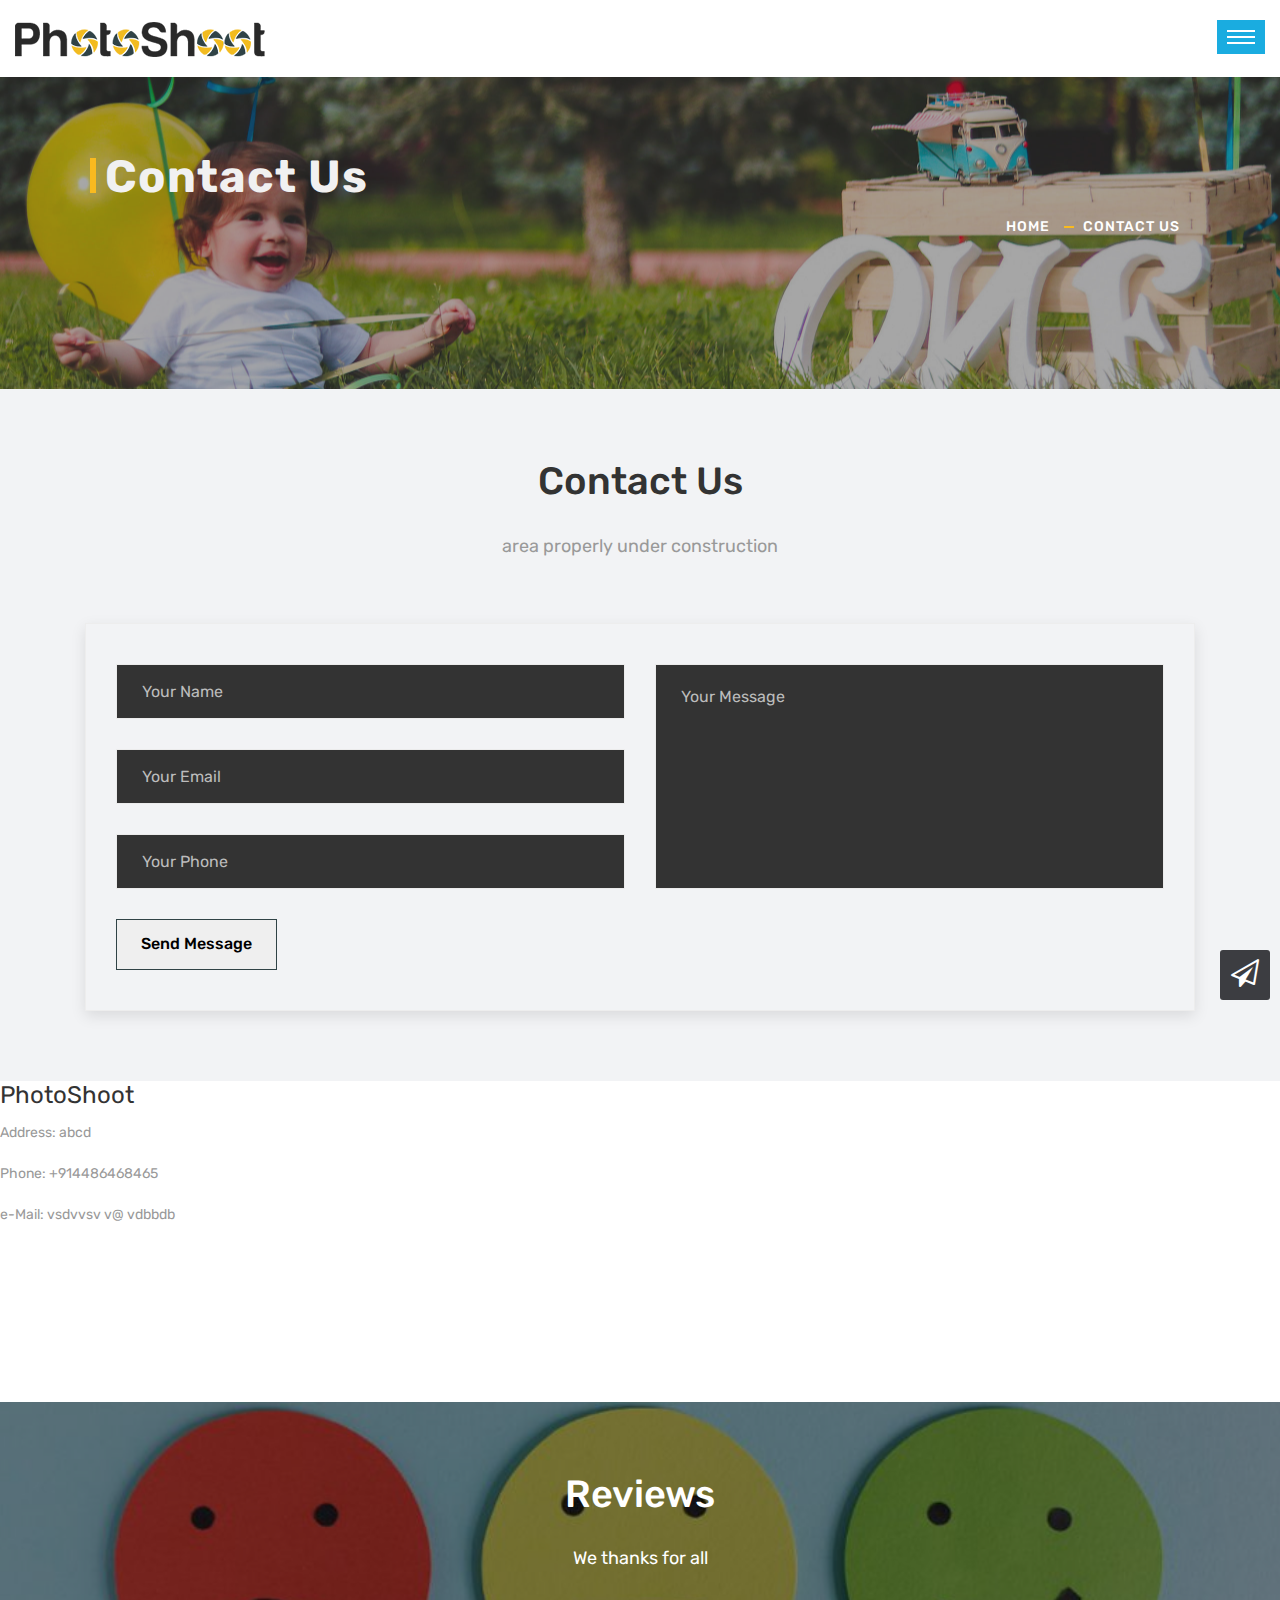
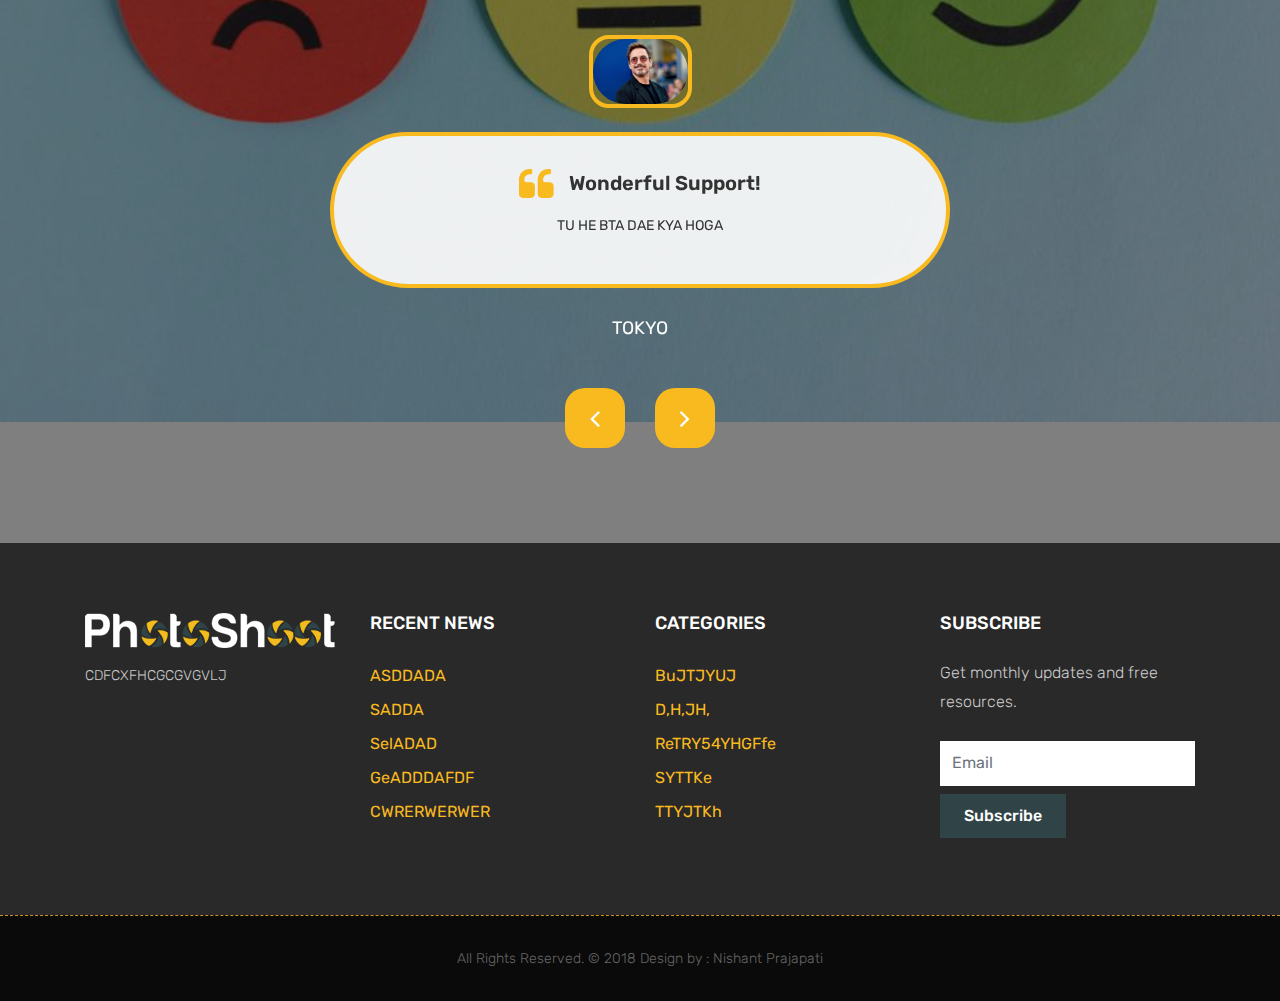
==== commit be1d0358: "Update contact-us.html" ====
--- a/contact-us.html
+++ b/contact-us.html
@@ -9,7 +9,7 @@
     <meta name="viewport" content="width=device-width, minimum-scale=1.0, maximum-scale=1.0, user-scalable=no">
  
      <!-- Site Metas -->
-    <title>PhotoShoot - Photography &amp; Portfolio Template</title>  
+    <title>PhotoShoot - Photography</title>  
     <meta name="keywords" content="">
     <meta name="description" content="">
     <meta name="author" content="">
@@ -352,4 +352,4 @@
 	<script src="js/imagesloaded.pkgd.min.js"></script>
 	<script src="js/slider.js"></script>
 </body>
-</html>+</html>
